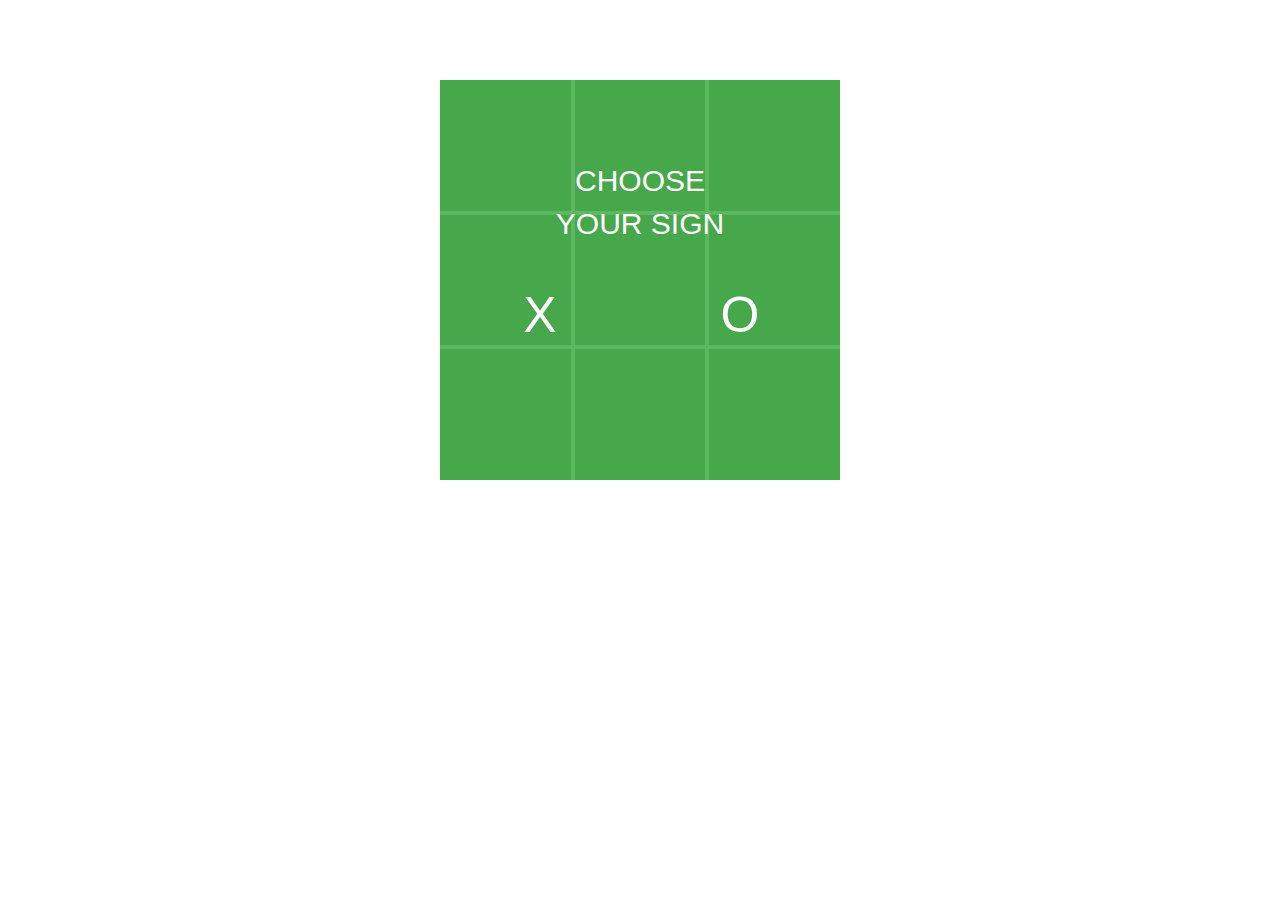
==== tictactoe/index.html @ c9ee1a4c "added Tic Tac Toe" ====
<!DOCTYPE html>
<html>

<head>
<meta charset="UTF-8">
<meta http-equiv="X-UA-Compatible" content="IE=edge">
<meta name="viewport" content="width=device-width, initial-scale=1">
<title>FCC Tic Tac Toe</title>

<link href='https://fonts.googleapis.com/css?family=Exo' rel='stylesheet' type='text/css'>
<link rel="stylesheet" href="./main.css" />
<link rel="stylesheet" href="https://maxcdn.bootstrapcdn.com/bootstrap/3.3.7/css/bootstrap.min.css">
<script type="text/javascript" src="https://ajax.googleapis.com/ajax/libs/jquery/3.1.1/jquery.min.js"></script>
<script src="https://maxcdn.bootstrapcdn.com/bootstrap/3.3.7/js/bootstrap.min.js"></script>
<script type="text/javascript" src="./script.js"></script>

</head>
<body>
<div class="row">
  <div class="square-bkg">
    <div class="modalxo">
      <p>CHOOSE YOUR SIGN</p>
      <div class="button-wrapper">
        <div class="button col-xs-6" id="button-x">
          X
        </div>
        <div class="button col-xs-6" id="button-o">
          O
        </div>
      </div>
    </div>
    <div class="square top-left col-xs-4" id="0"></div>
    <div class="square top-mid col-xs-4" id="1"></div>
    <div class="square top-right col-xs-4" id="2"></div>
    <div class="square mid-left col-xs-4" id="3"></div>
    <div class="square mid-mid col-xs-4" id="4"></div>
    <div class="square mid-right col-xs-4" id="5"></div>
    <div class="square bottom-left col-xs-4" id="6"></div>
    <div class="square bottom-mid col-xs-4" id="7"></div>
    <div class="square bottom-right col-xs-4" id="8"></div>
  </div>
  <div class="modal">
    <div class="button">
      lel
    </div>
  </div>
</div>
</body>
</html>
---- tictactoe/main.css ----
.modalxo {
  width: 100%;
  height: 100%;
  background: rgba(76, 175, 80, 0.9);
  position: absolute;
  top: 0;
  left: 0;
  z-index: 1;
  text-align: center;
}

.modalxo p {
  font-size: 30px;
  color: white;
  position: absolute;
  top: 20%;
  left: 50%;
  transform: translateX(-50%);
}

.button-wrapper {
  width: 100%;
  margin-top: 50%;
}

.button {
  font-size: 50px;
  color: white;
  text-align: center;
  height: 50px;  
}

.button:hover {
  color: blue;
}

.square-bkg {
  position: relative;
  width: 400px;
  height: 400px;
  margin: 80px auto 0;
  background: blue;
}

.square {
  height: 33.33333333%;
  border: 2px solid white;
  font-size: 50px;
  text-align: center;
  background: #1B5E20;
}

.square p {
  position: absolute;
  top: 50%;
  left: 50%;
  transform: translate(-50%, -50%);
  color: white;
}

.top-left {
  border-top: none;
  border-left: none;
}

.top-mid {
  border-top: none;
}

.top-right {
  border-top: none;
  border-right: none;
}

.mid-left {
  border-left: none;
}

.mid-right {
  border-right: none;
}

.bottom-left {
  border-left: none;
  border-bottom: none;
}

.bottom-mid {
  border-bottom: none;
}

.bottom-right {
  border-right: none;
  border-bottom: none;
}
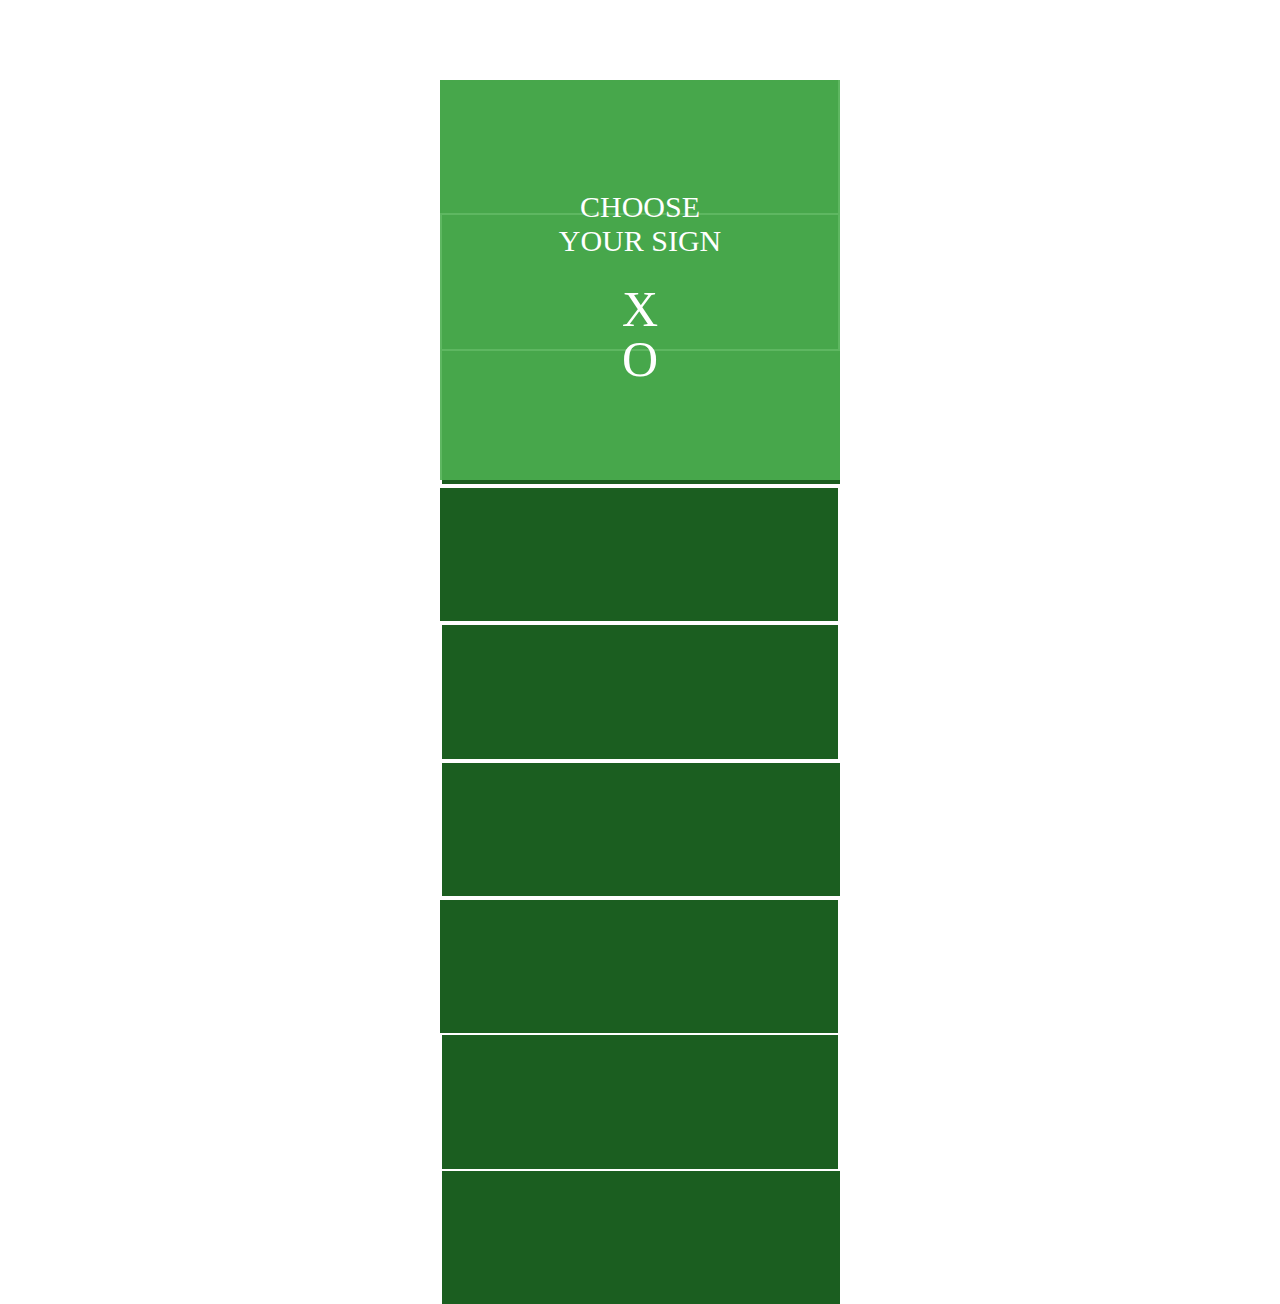
==== commit d2c2e828: "added Quote Machine" ====
--- a/tictactoe/index.html
+++ b/tictactoe/index.html
@@ -10,9 +10,7 @@
 
 <link href='https://fonts.googleapis.com/css?family=Exo' rel='stylesheet' type='text/css'>
 <link rel="stylesheet" href="./main.css" />
-<link rel="stylesheet" href="https://maxcdn.bootstrapcdn.com/bootstrap/3.3.7/css/bootstrap.min.css">
 <script type="text/javascript" src="https://ajax.googleapis.com/ajax/libs/jquery/3.1.1/jquery.min.js"></script>
-<script src="https://maxcdn.bootstrapcdn.com/bootstrap/3.3.7/js/bootstrap.min.js"></script>
 <script type="text/javascript" src="./script.js"></script>
 
 </head>
